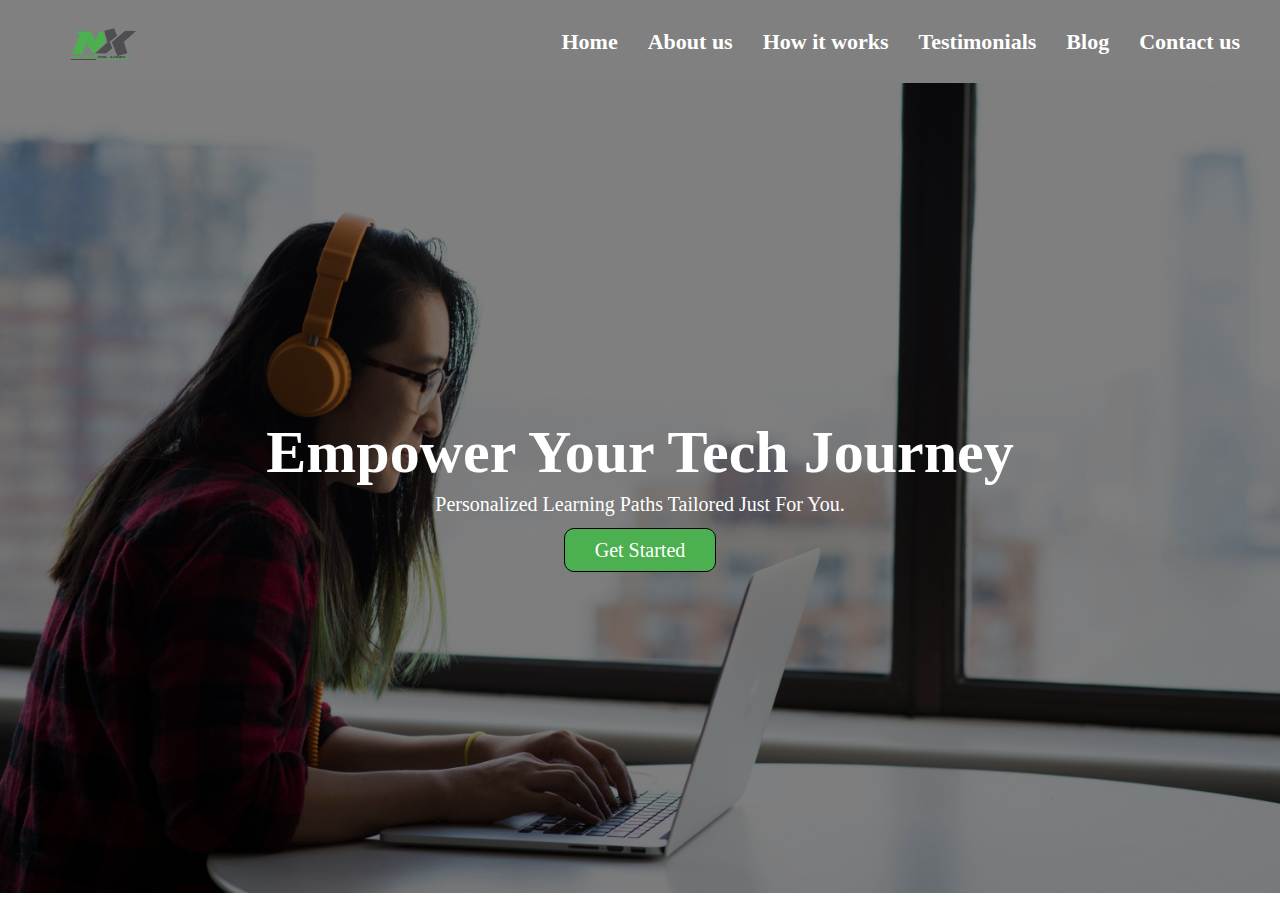
==== index.html @ 999d8c69 "hero page" ====
<!DOCTYPE html>
<html lang="en">
<head>
    <meta charset="UTF-8">
    <meta name="viewport" content="width=device-width, initial-scale=1.0">
    <link rel="stylesheet" href="styles.css">
    <title>Document</title>
</head>
<body>

    <header>
        <section class="header">
            <div class="container">
                <div class="logo">
                    <img src="./img/Nexus_logo_prev_ui.png" alt="">
                </div>
                <nav>
                    <ul>
                        <li><a href="">Home</a></li>
                        <li><a href="">About us</a></li>
                        <li><a href="">How it works</a></li>
                        <li><a href="">Testimonials</a></li>
                        <li><a href="">Blog</a></li>
                        <li><a href="">Contact us</a></li>
                    </ul>
                </nav>
            </div>
        </section>
    </header>

    <section>
        <div class="hero-image">
            <div class="hero-text">
                <h1>Empower Your Tech Journey</h1>
                <p>Personalized Learning Paths Tailored Just For You.</p>
                <a href="" class="hero-btn">Get Started</a>
            </div>
        </div>
    </section>
    
</body>
</html>
---- styles.css ----
* {
    margin: 0;
    padding: 0;
    box-sizing: border-box;
}

Body {
    font-family: ;
}


/* HEADER SECTION */

.container {
    height: 83px;
    background: gray;
    display: flex;
    justify-content: space-between;
    align-items: center;
    padding: 0 40px;
}

.logo img {
    width: 120px;
    height: 80px;
}
nav ul {
    display: flex;
    gap: 30px;
    font-size: 22px;
    font-weight: bold;
}

nav li {
    list-style-type: none;
}

nav a {
    text-decoration: none;
    color: white;
}

nav a:hover {
    color: #4CAF50;
    transition: 0.3s ease-in;
}


/* HERO-SECTION */

.hero-image {
    background: linear-gradient(rgba(0,0,0,0.5),rgba(0,0,0,0.5)), url(./img/pexels-divinetechygirl-1181681.jpg) no-repeat center center/cover;
    height: 90vh;
    display: flex;
    justify-content: center;
    align-items: center;
}

.hero-text {
    text-align: center;
    font-size: 20px;
    line-height: 1.3;
    color: white;
}

.hero-text h1 {
    font-size: 60px;
}

.hero-text p {
    margin-bottom: 20px;
}

.hero-btn {
    text-decoration: none;
    background: #4CAF50;
    color: white;
    padding: 10px 30px;
    border: 1px solid black;
    border-radius: 10px;
}

.hero-btn:hover {
    background: #1b5c1f;
    transition: 0.3s ease-in;
}
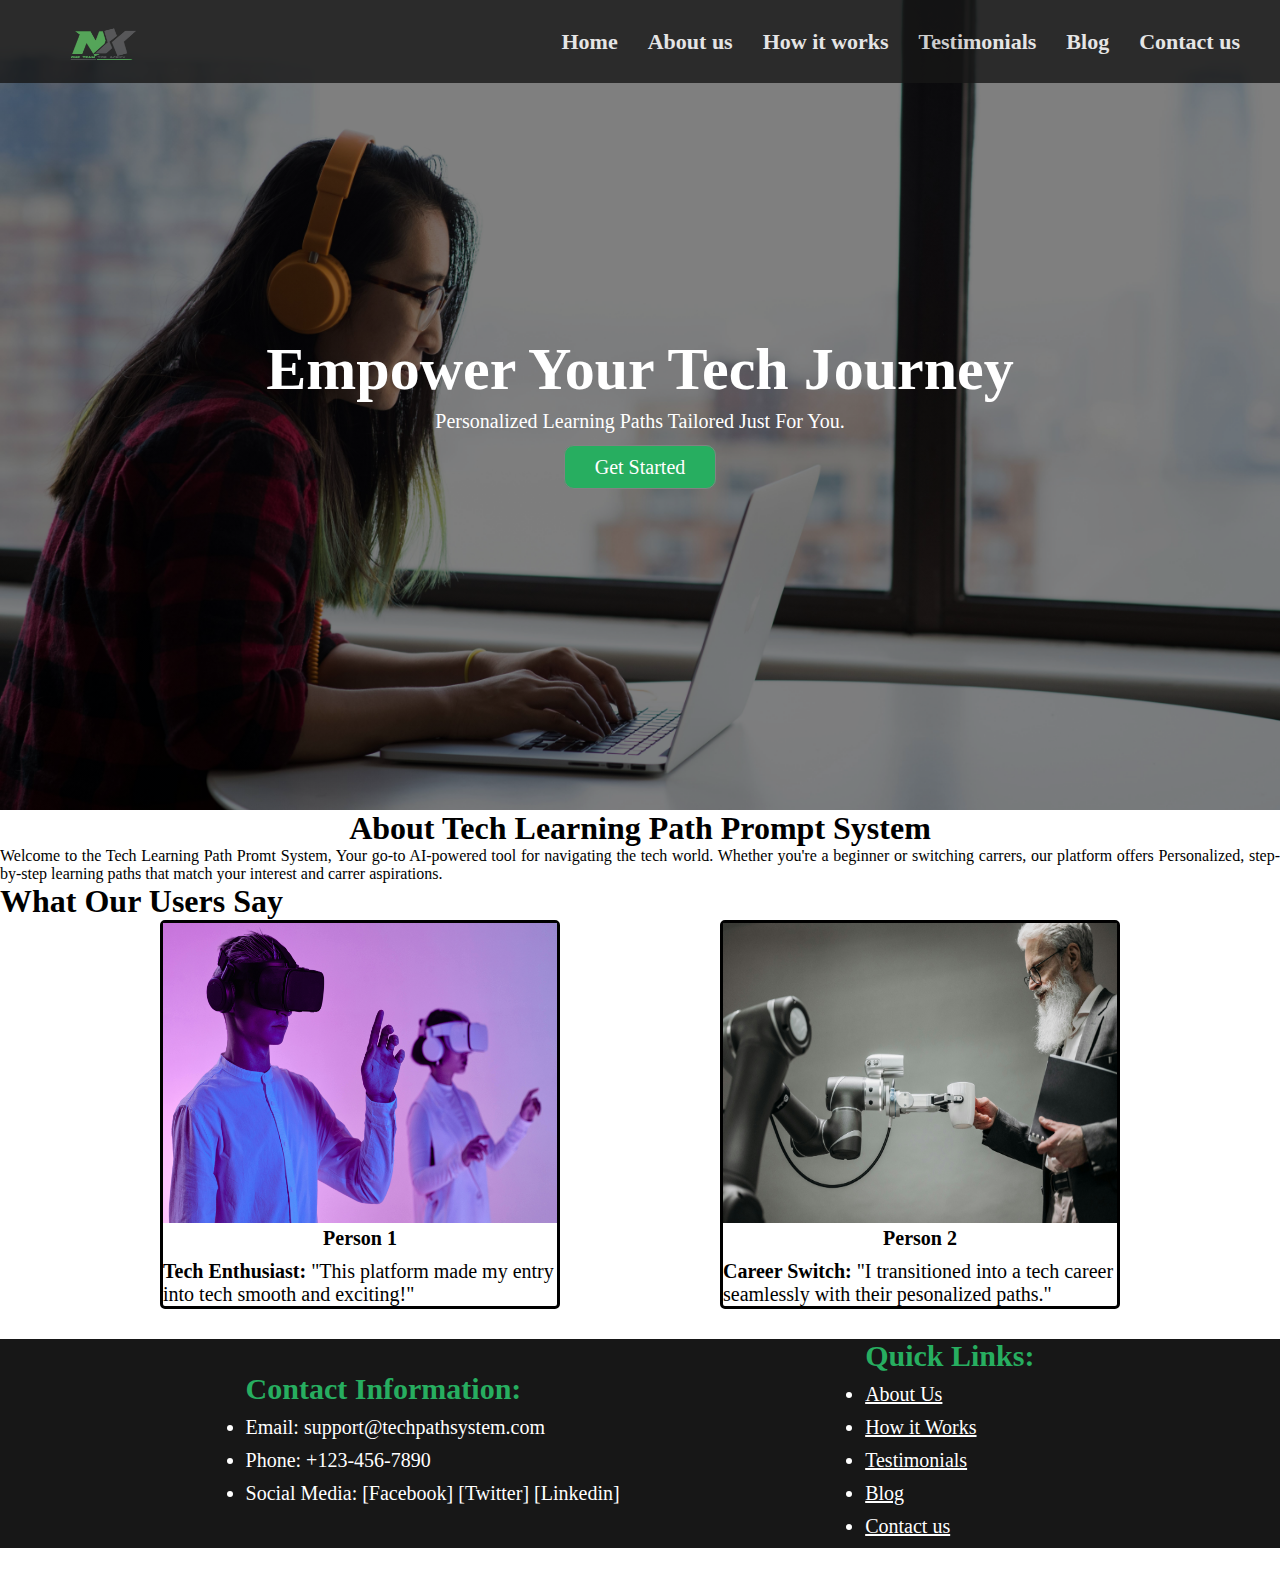
==== commit 8df2222d: "footer" ====
--- a/index.html
+++ b/index.html
@@ -8,6 +8,8 @@
 </head>
 <body>
 
+    <!-- HEADER -->
+    
     <header>
         <section class="header">
             <div class="container">
@@ -16,8 +18,8 @@
                 </div>
                 <nav>
                     <ul>
-                        <li><a href="">Home</a></li>
-                        <li><a href="">About us</a></li>
+                        <li><a href="index.html">Home</a></li>
+                        <li><a href="about.html">About us</a></li>
                         <li><a href="">How it works</a></li>
                         <li><a href="">Testimonials</a></li>
                         <li><a href="">Blog</a></li>
@@ -26,17 +28,82 @@
                 </nav>
             </div>
         </section>
+
+        <section>
+            <div class="hero-image">
+                <div class="hero-text">
+                    <h1>Empower Your Tech Journey</h1>
+                    <p>Personalized Learning Paths Tailored Just For You.</p>
+                    <a href="" class="hero-btn">Get Started</a>
+                </div>
+            </div>
+        </section>
     </header>
 
+
+    <!-- ABOUT -->
+
     <section>
-        <div class="hero-image">
-            <div class="hero-text">
-                <h1>Empower Your Tech Journey</h1>
-                <p>Personalized Learning Paths Tailored Just For You.</p>
-                <a href="" class="hero-btn">Get Started</a>
+        <div class="about">
+            <div class="about-text">
+                <h1>About Tech Learning Path Prompt System</h1>
+                <p>
+                    Welcome to the Tech Learning Path Promt System, Your go-to AI-powered tool for navigating
+                    the tech world. Whether you're a beginner or switching carrers, our platform offers Personalized,
+                    step-by-step learning paths that match your interest and carrer aspirations.
+                </p>
             </div>
         </div>
     </section>
+
+    <!-- TESTIMONIALS -->
+     <section>
+        <div class="testimonial">
+            <h1>What Our Users Say</h1>
+            <div class="users">
+                <div class="user1">
+                    <figure>
+                        <img src="./img/pexels-michelangelo-buonarroti-8728562.jpg" alt="">
+                        <figcaption>Person 1</figcaption>
+                        <p>
+                            <span class="bold">Tech Enthusiast:</span> "This platform made my entry into tech smooth and exciting!"
+                        </p>
+                    </figure>
+                </div>
+                <div class="user2">
+                    <figure>
+                        <img src="./img/pexels-pavel-danilyuk-8439093.jpg" alt="">
+                        <figcaption>Person 2</figcaption>
+                        <p>
+                            <span class="bold">Career Switch:</span> "I transitioned into a tech career seamlessly with their pesonalized paths."
+                        </p>
+                    </figure>
+                </div>
+            </div>
+
+        </div>
+     </section>
     
+
+    <footer>
+        <div class="contact-info">
+            <h1>Contact Information:</h1>
+            <ul>
+                <li>Email: support@techpathsystem.com</li>
+                <li>Phone: +123-456-7890</li>
+                <li>Social Media: [Facebook] [Twitter] [Linkedin]</li>
+            </ul>
+        </div>
+        <div class="links">
+            <h1>Quick Links:</h1>
+            <ul>
+                <li><a href="">About Us</a></li>
+                <li><a href="">How it Works</a></li>
+                <li><a href="">Testimonials</a></li>
+                <li><a href="">Blog</a></li>
+                <li><a href="">Contact us</a></li>
+            </ul>
+        </div>
+    </footer>
 </body>
 </html>--- a/styles.css
+++ b/styles.css
@@ -15,11 +15,15 @@
 
 .container {
     height: 83px;
-    background: gray;
+    background: #171717;
     display: flex;
     justify-content: space-between;
     align-items: center;
     padding: 0 40px;
+    position: fixed;
+    left: 0;
+    right: 0;
+    opacity: 0.8;
 }
 
 .logo img {
@@ -43,7 +47,7 @@
 }
 
 nav a:hover {
-    color: #4CAF50;
+    color: #27AE60;
     transition: 0.3s ease-in;
 }
 
@@ -75,14 +79,105 @@
 
 .hero-btn {
     text-decoration: none;
-    background: #4CAF50;
+    background: #27AE60;
     color: white;
     padding: 10px 30px;
-    border: 1px solid black;
+    border: 1px solid #828282;
     border-radius: 10px;
 }
 
 .hero-btn:hover {
-    background: #1b5c1f;
+    background: #212121;
     transition: 0.3s ease-in;
-}+}
+
+
+
+/* ABOUT PAGE */
+
+.about {
+
+}
+
+.about-text {
+    text-align: center;
+}
+
+.about-text p {
+    text-align: justify;
+}
+
+
+
+/* TESTIMONIALS */
+
+.users {
+    display: flex;
+    justify-content: space-evenly;
+    flex-wrap: wrap;
+}
+
+figure {
+    width: 400px;
+    border: 3px solid black;
+    border-radius: 5px;
+}
+
+figure p {
+    font-size: 20px;
+}
+
+figure .bold {
+    font-size: 20px;
+    font-weight: 800;
+}
+
+figcaption {
+    font-size: 20px;
+    font-weight: bold;
+    text-align: center;
+    margin-bottom: 10px;
+}
+
+
+
+.users img {
+    width: 100%;
+    height: 300px;
+}
+
+
+
+
+
+/* FOOTER */
+
+footer {
+    background: #171717;
+    display: flex;
+    justify-content: space-evenly;
+    align-items: center;
+    color: white;
+    margin: 30px 0;
+}
+
+footer h1 {
+    font-size: 30px;
+}
+
+footer h1{
+    color: #27AE60;
+}
+
+footer li {
+    font-size: 20px;
+    margin: 10px 0;
+}
+
+footer a {
+    color: white;
+}
+
+footer a:hover {
+    color: #27AE60;
+}
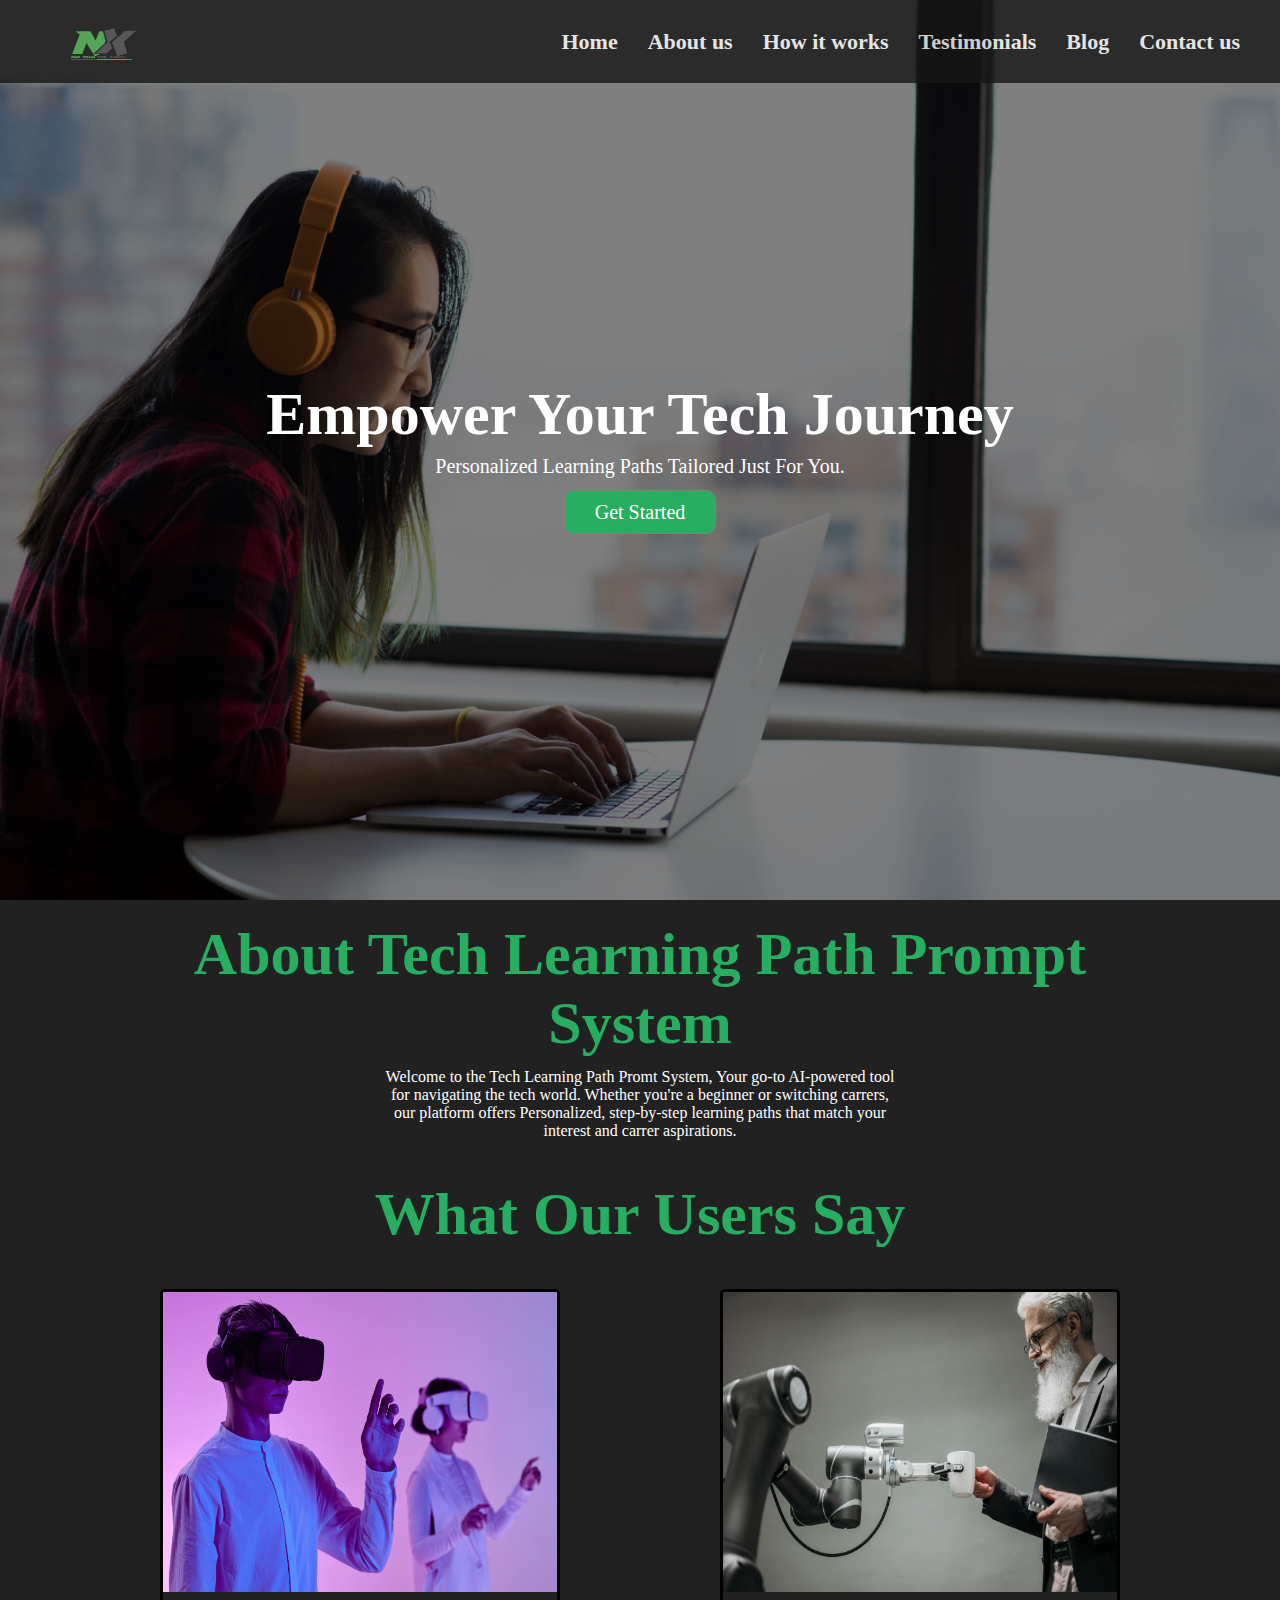
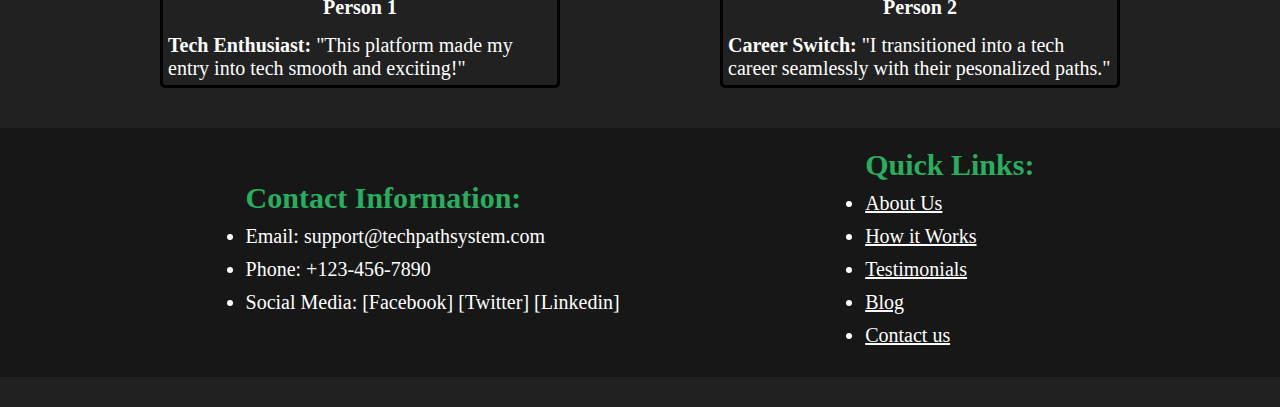
==== commit 05f934b5: "re" ====
--- a/index.html
+++ b/index.html
@@ -10,7 +10,7 @@
 
     <!-- HEADER -->
     
-    <header>
+    <header id="home">
         <section class="header">
             <div class="container">
                 <div class="logo">
@@ -18,10 +18,10 @@
                 </div>
                 <nav>
                     <ul>
-                        <li><a href="index.html">Home</a></li>
-                        <li><a href="about.html">About us</a></li>
+                        <li><a href="#home">Home</a></li>
+                        <li><a href="#about">About us</a></li>
                         <li><a href="">How it works</a></li>
-                        <li><a href="">Testimonials</a></li>
+                        <li><a href="#testimonial">Testimonials</a></li>
                         <li><a href="">Blog</a></li>
                         <li><a href="">Contact us</a></li>
                     </ul>
@@ -43,7 +43,7 @@
 
     <!-- ABOUT -->
 
-    <section>
+    <section id="about">
         <div class="about">
             <div class="about-text">
                 <h1>About Tech Learning Path Prompt System</h1>
@@ -57,7 +57,7 @@
     </section>
 
     <!-- TESTIMONIALS -->
-     <section>
+     <section id="testimonial">
         <div class="testimonial">
             <h1>What Our Users Say</h1>
             <div class="users">
@@ -85,7 +85,7 @@
      </section>
     
 
-    <footer>
+    <footer id="footer">
         <div class="contact-info">
             <h1>Contact Information:</h1>
             <ul>
--- a/styles.css
+++ b/styles.css
@@ -4,10 +4,12 @@
     margin: 0;
     padding: 0;
     box-sizing: border-box;
+    color: white
 }
 
 Body {
     font-family: ;
+    background: #212121;
 }
 
 
@@ -56,7 +58,7 @@
 
 .hero-image {
     background: linear-gradient(rgba(0,0,0,0.5),rgba(0,0,0,0.5)), url(./img/pexels-divinetechygirl-1181681.jpg) no-repeat center center/cover;
-    height: 90vh;
+    height: 100vh;
     display: flex;
     justify-content: center;
     align-items: center;
@@ -71,6 +73,7 @@
 
 .hero-text h1 {
     font-size: 60px;
+    /* color: #27AE60; */
 }
 
 .hero-text p {
@@ -96,25 +99,45 @@
 /* ABOUT PAGE */
 
 .about {
-
+    display: flex;
+    justify-content: center;
+    align-items: center;
+    margin-top: 20px;
 }
 
 .about-text {
-    text-align: center;
+    width: 80%;
+    text-align: center;
+}
+
+.about-text h1 {
+    font-size: 60px;
+    color: #27AE60;
+    margin-bottom: 10px;
 }
 
 .about-text p {
-    text-align: justify;
+    width: 50%;
+    margin: auto;
 }
 
 
 
 /* TESTIMONIALS */
-
+.testimonial {
+    margin: 40px 0;
+}
 .users {
     display: flex;
     justify-content: space-evenly;
     flex-wrap: wrap;
+}
+
+.testimonial h1 {
+    text-align: center;
+    font-size: 60px;
+    color: #27AE60;
+    margin-bottom: 40px;
 }
 
 figure {
@@ -125,6 +148,7 @@
 
 figure p {
     font-size: 20px;
+    padding: 5px;
 }
 
 figure .bold {
@@ -159,7 +183,9 @@
     align-items: center;
     color: white;
     margin: 30px 0;
-}
+    padding: 20px 0;
+}
+
 
 footer h1 {
     font-size: 30px;
